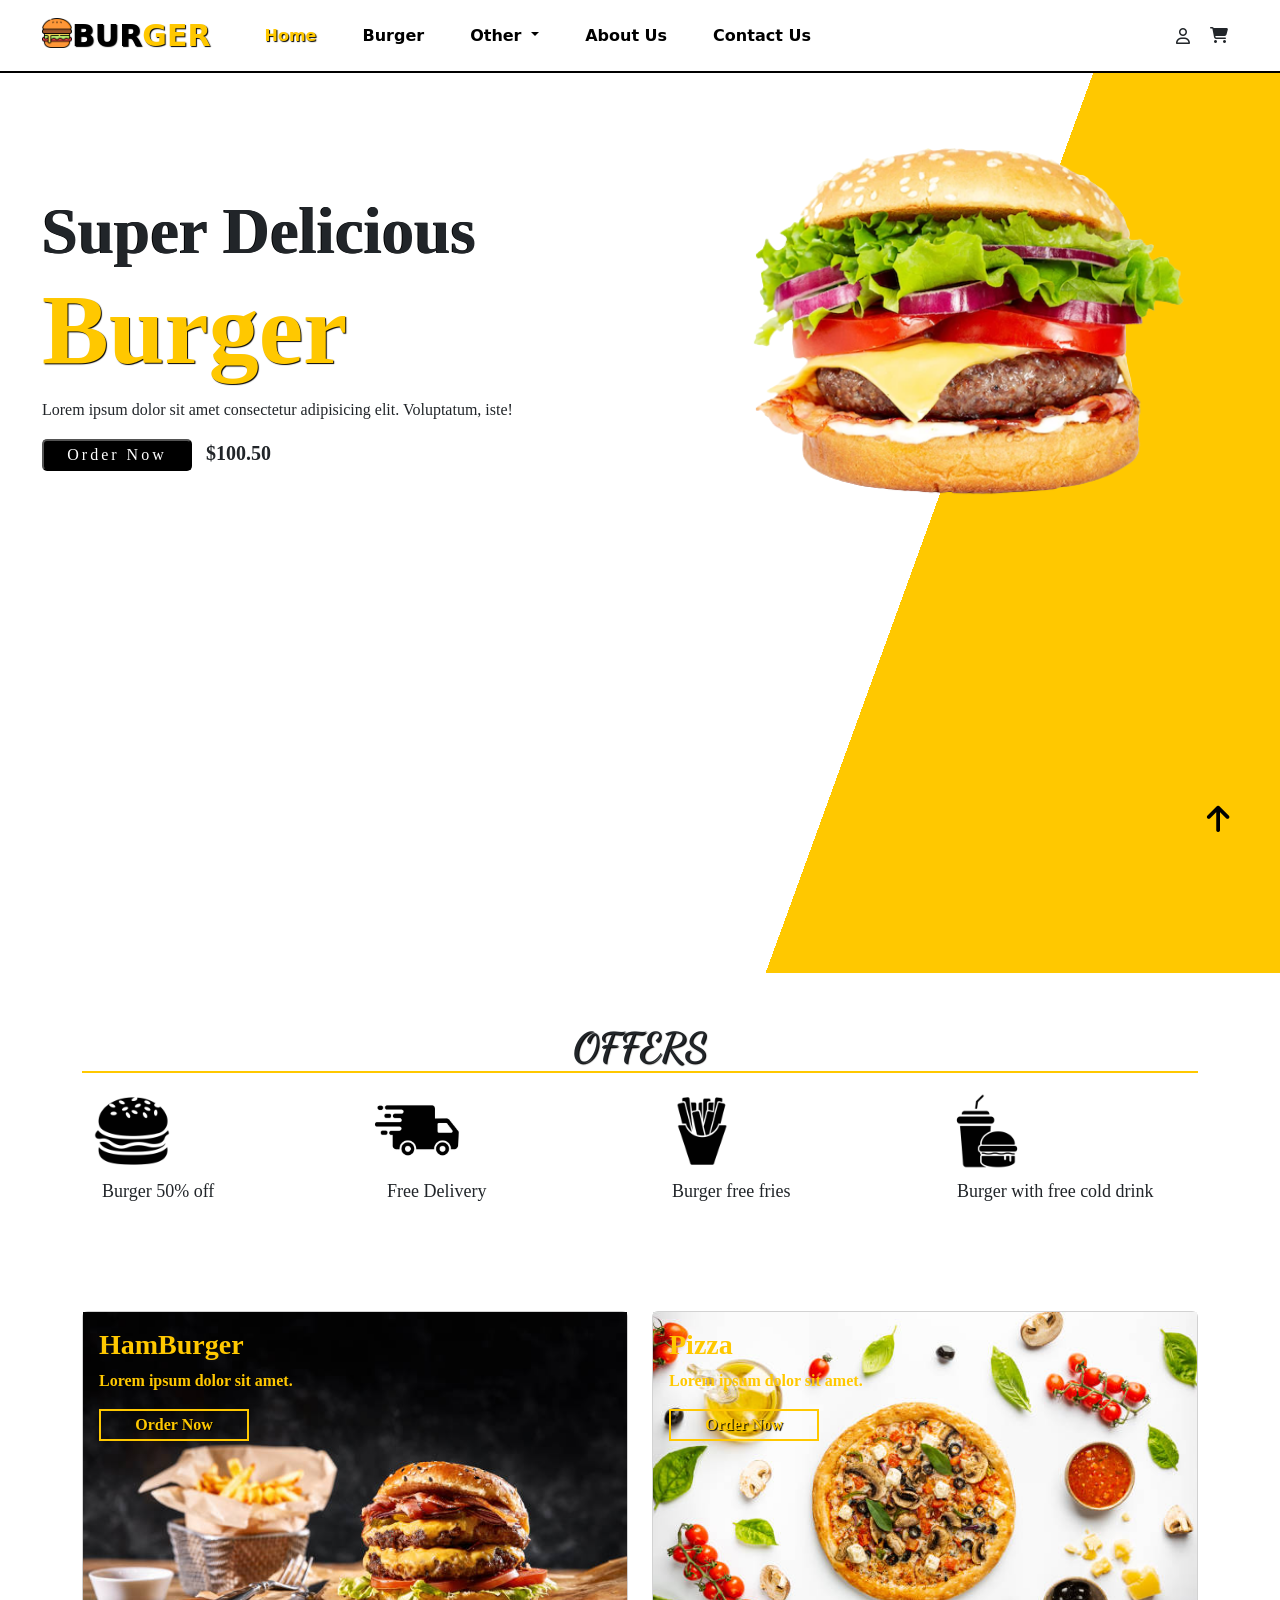
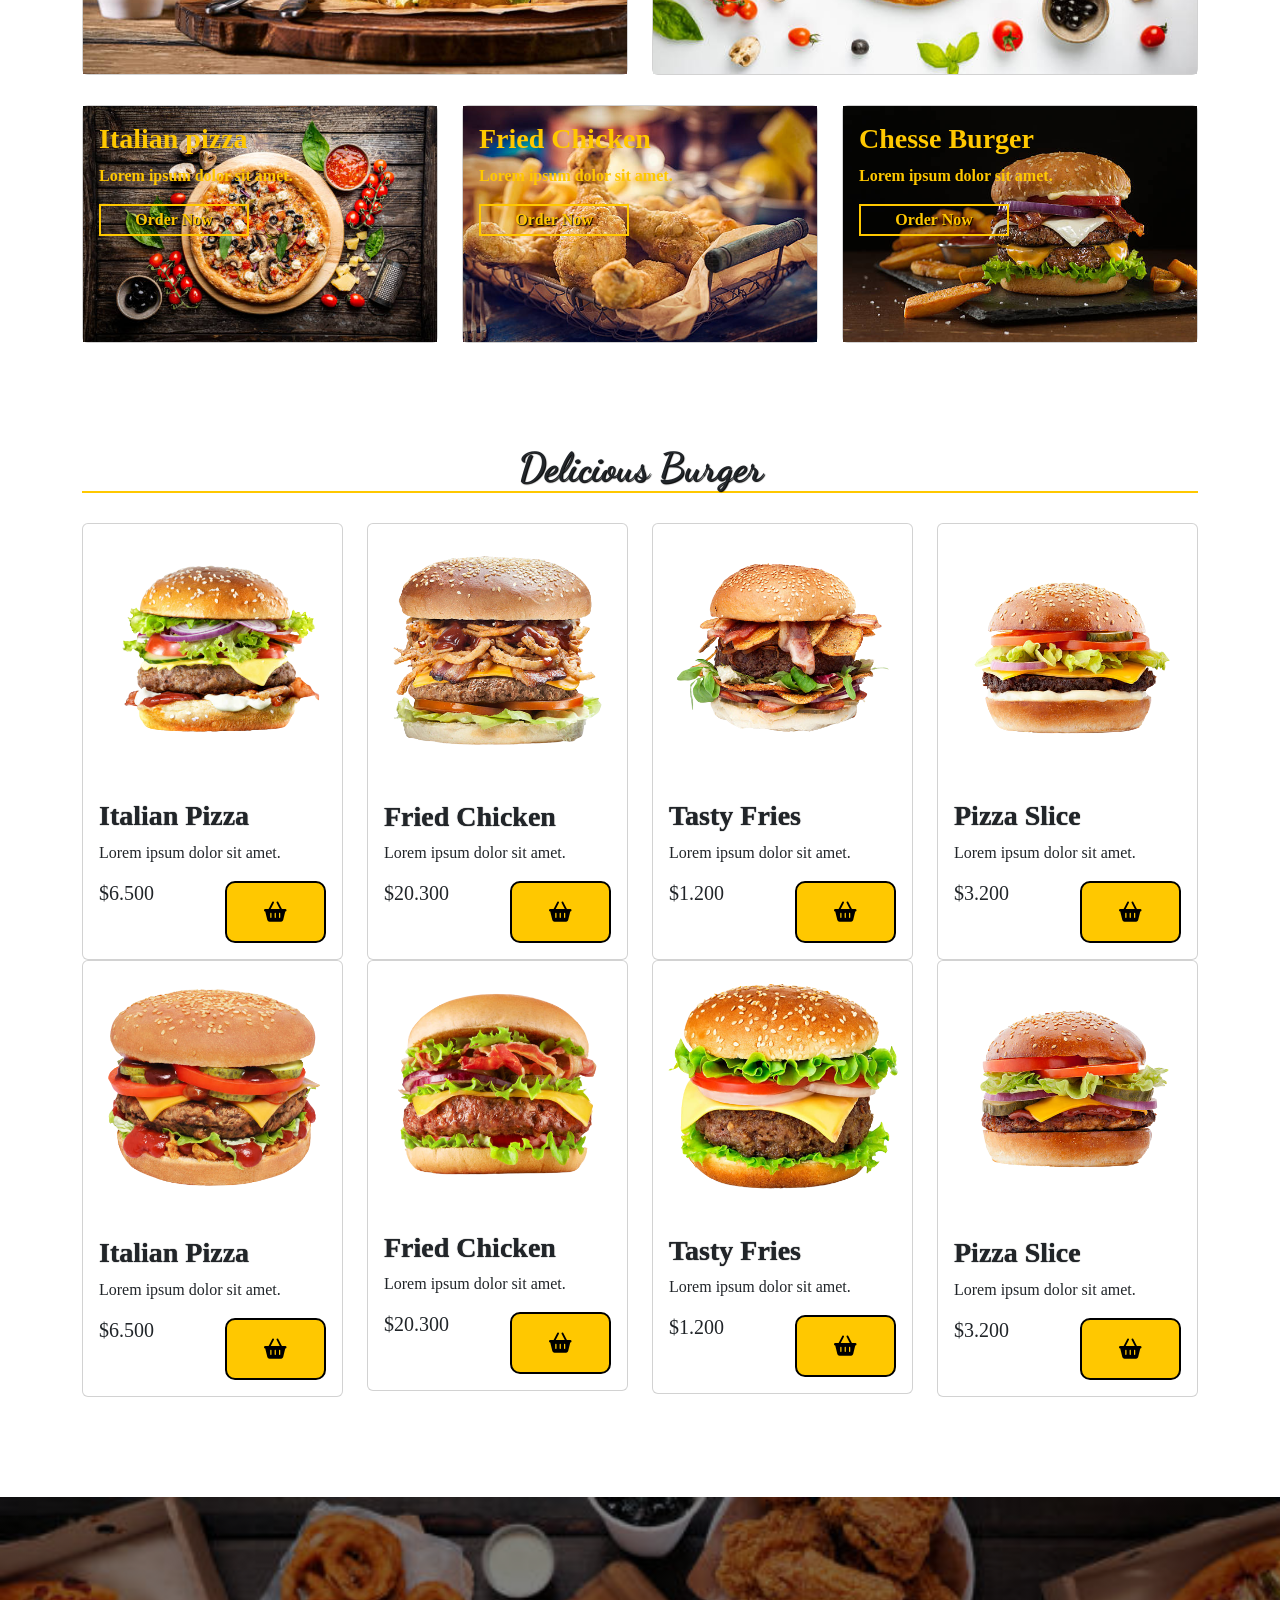
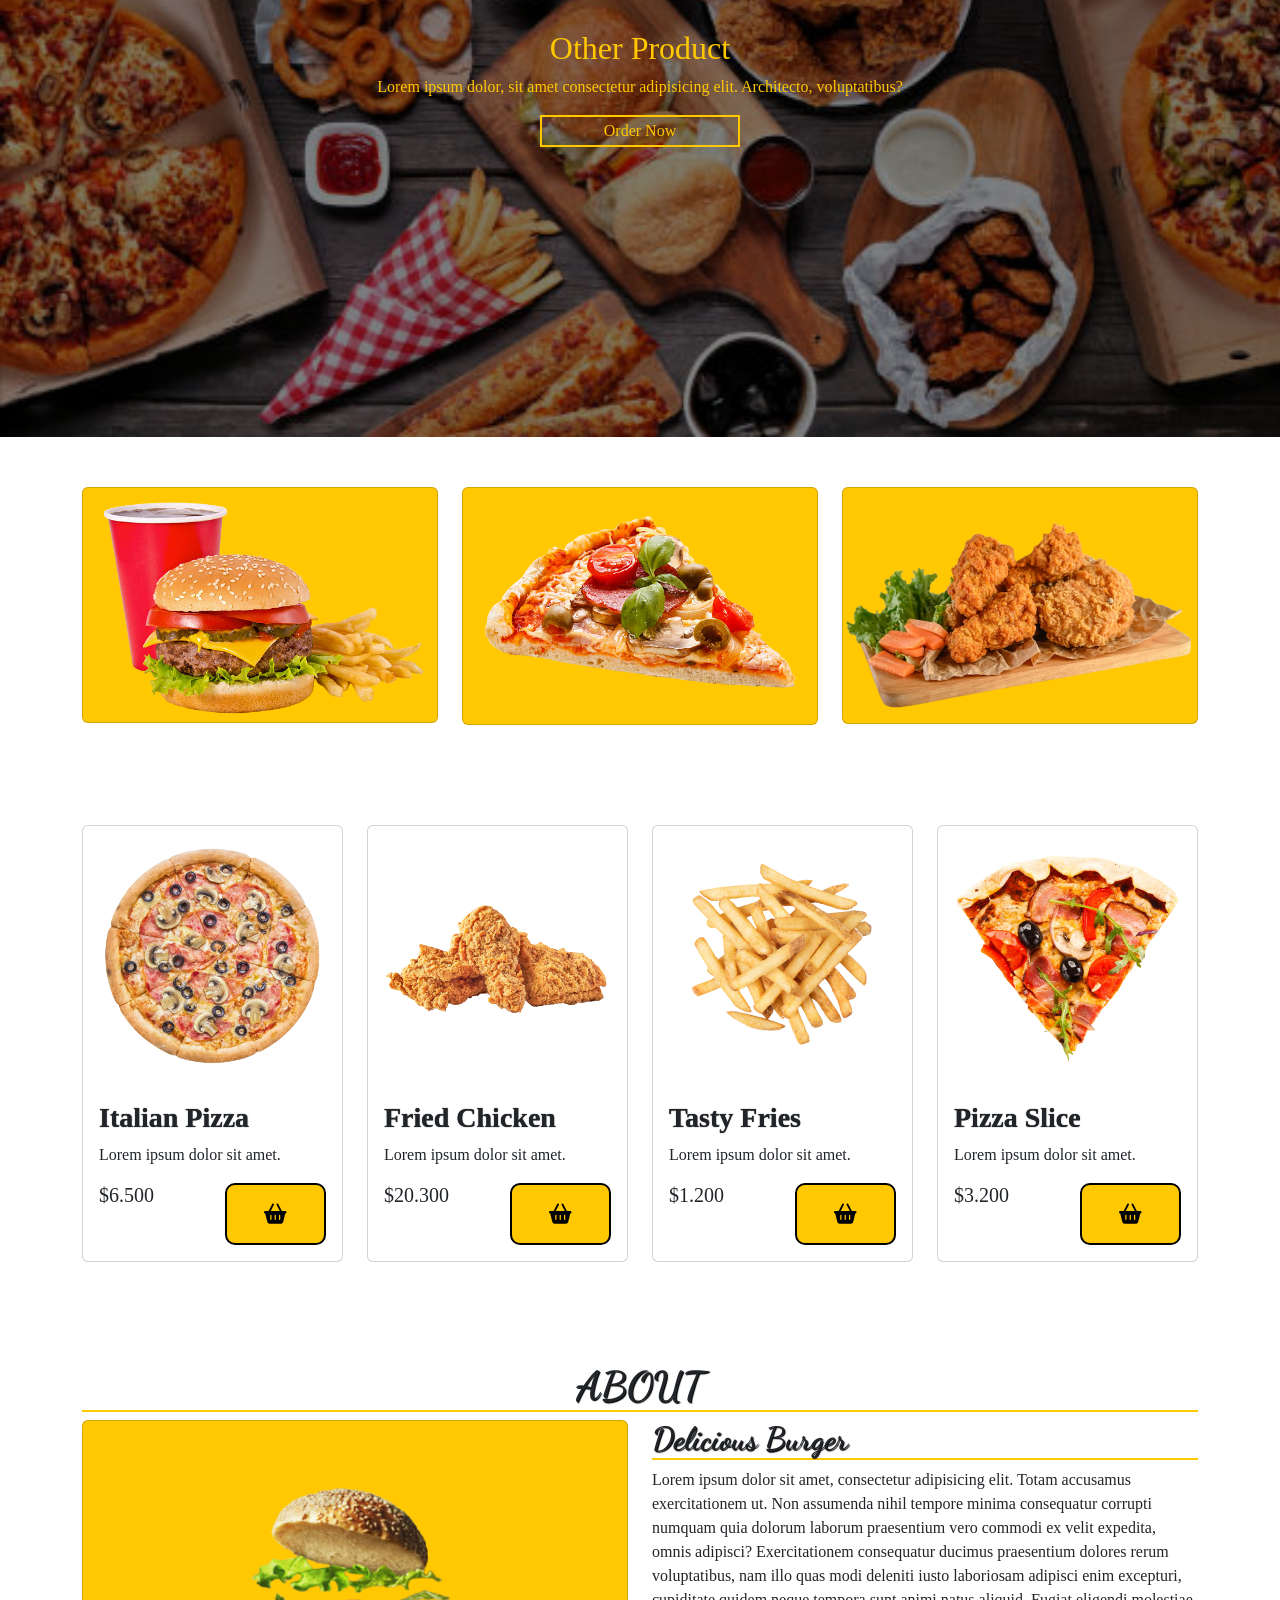
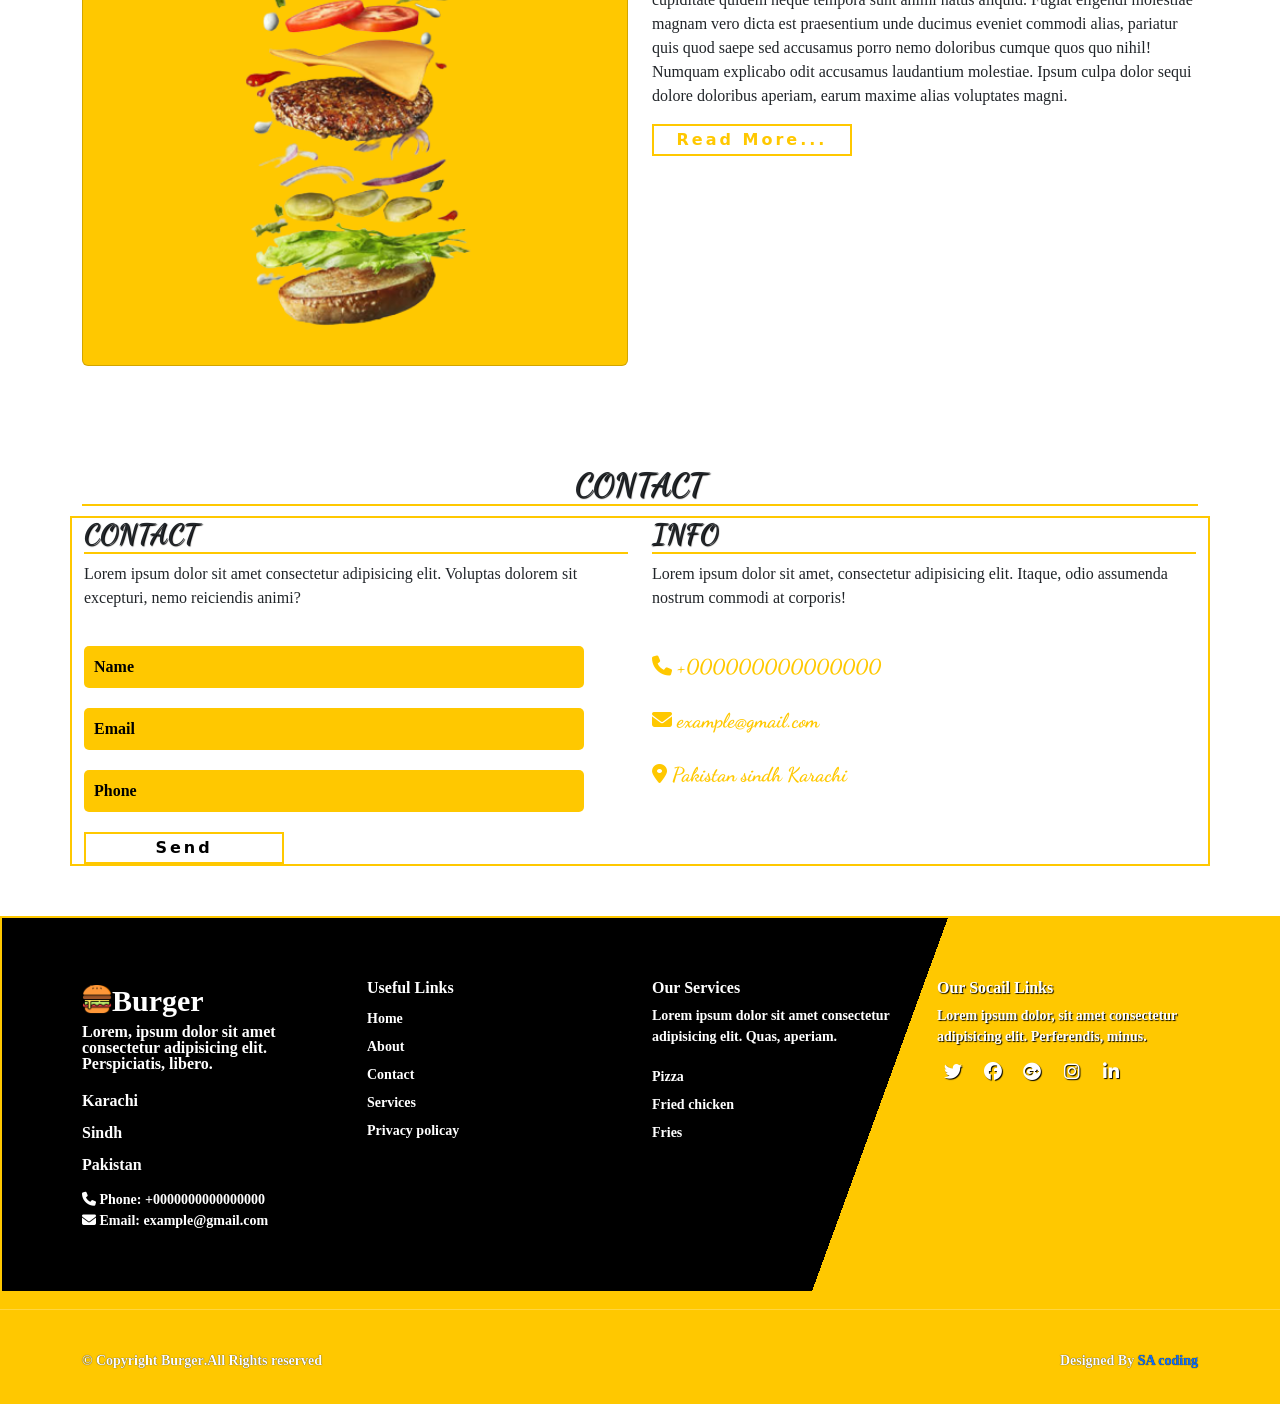
==== index.html @ 835aef83 "hamburguesas" ====
<!DOCTYPE html>
<html lang="en">
<head>
  <meta charset="UTF-8">
  <meta http-equiv="X-UA-Compatible" content="IE=edge">
  <meta name="viewport" content="width=device-width, initial-scale=1.0">
  <title>Burger</title>
  <link rel="shortcut icon" type="image" href="./images/logo.png">
  <link rel="stylesheet" href="style.css">
  <link rel="stylesheet" href="https://cdnjs.cloudflare.com/ajax/libs/font-awesome/6.2.0/css/all.min.css">
  <!-- bootstrap links -->
  <link href="https://cdn.jsdelivr.net/npm/bootstrap@5.0.2/dist/css/bootstrap.min.css" rel="stylesheet" integrity="sha384-EVSTQN3/azprG1Anm3QDgpJLIm9Nao0Yz1ztcQTwFspd3yD65VohhpuuCOmLASjC" crossorigin="anonymous">
  <!-- bootstrap links -->
  <!-- fonts links -->
  <link rel="preconnect" href="https://fonts.googleapis.com">
  <link rel="preconnect" href="https://fonts.gstatic.com" crossorigin>
  <link href="https://fonts.googleapis.com/css2?family=Dancing+Script:wght@600&display=swap" rel="stylesheet">
  <!-- fonts links -->
</head>
<body>
  <!-- home section -->
  <nav class="navbar navbar-expand-lg" id="navbar">
    <div class="container-fluid">
      <a class="navbar-brand" href="index.html" id="logo"><img src="./images/logo.png" alt="" width="30px">BUR<span>GER</span></a>
      <button class="navbar-toggler" type="button" data-bs-toggle="collapse" data-bs-target="#navbarSupportedContent" aria-controls="navbarSupportedContent" aria-expanded="false" aria-label="Toggle navigation">
        <span><i class="fa-solid fa-bars"></i></span>
      </button>
      <div class="collapse navbar-collapse" id="navbarSupportedContent">
        <ul class="navbar-nav me-auto mb-2 mb-lg-0">
          <li class="nav-item">
            <a class="nav-link active" aria-current="page" href="#" id="first-child">Home</a>
          </li>
          <li class="nav-item">
            <a class="nav-link" href="index.html#burger">Burger</a>
          </li>
          <li class="nav-item dropdown">
            <a class="nav-link dropdown-toggle" href="#" id="navbarDropdown" role="button" data-bs-toggle="dropdown" aria-expanded="false">
              Other
            </a>
            <ul class="dropdown-menu" aria-labelledby="navbarDropdown" style="background-color: #ffc800;">
              <li><a class="dropdown-item" href="index.html#top-icons">Pizza</a></li>
              <li><a class="dropdown-item" href="index.html#top-icons">Fries</a></li>
              <li><a class="dropdown-item" href="index.html#top-icons">Fried Chicken</a></li>
            </ul>
          </li>
          <li class="nav-item">
            <a class="nav-link" href="index.html#about">About Us</a>
          </li>
          <li class="nav-item">
            <a class="nav-link" href="index.html#contact">Contact Us</a>
          </li>
        </ul>
        
        <form class="d-flex">
          <div class="icons">
            <i class="fa-regular fa-user"></i>
            <div class="carrito">
              <i class="fa-solid fa-cart-shopping"></i>
              <span class="contar-pro">0</span>
            </div>
          </div>
        </form>
      </div>
    </div>
    <table class="table list-cart ocultar">
      <thead>
        <tr>
          <th scope="col">#</th>
          <th scope="col">Imagen</th>
          <th scope="col">Nombre</th>
          <th scope="col">Precio</th>
        </tr>
      </thead>
      <tbody class="cart-dropdown-body">
        <!-- aqui va la info del producto (se dibuja con JavaScript) -->
      </tbody>
      <tfoot>
        <tr>
          <td colspan="3" class="text-end fw-bold">TOTAL</td>
          <td class="fw-bold cart-dropdown-total">$0</td>
        </tr>
        <tr>
          <td colspan="4" class="text-center">
            <a href="cart.html" class="btn-cart btn btn-primary">Ver Carrito</a>
          </td>
        </tr>
      </tfoot>
    </table>
  </nav>
  <div id="Home" class="home-section">
    <!-- home content -->
    <section class="home">
      <div class="content">
        <h1>Super Delicious
          <br> <span>Burger</span>
        </h1>
        <p>Lorem ipsum dolor sit amet consectetur adipisicing elit. Voluptatum, iste!</p>
        <div id="btn"><button>Order Now</button> <span>$100.50</span></div>
      </div>
      <div class="img">
        <img src="./images/burger.png" alt="">
      </div>
    </section>
    <!-- home content -->
  </div>
  <!-- home section -->





  <!-- top icons -->
  <div class="container" id="top-icons">
    <h1>OFFERS</h1>
    <div class="row">
      <div class="col-md-3 py-3 py-md-0">
        <i><img src="./images/offer1.png" alt=""></i>
        <h3>Burger 50% off</h3>
      </div>
      <div class="col-md-3 py-3 py-md-0">
        <i><img src="./images/offer2.png" alt=""></i>
        <h3>Free Delivery</h3>
      </div>
      <div class="col-md-3 py-3 py-md-0">
        <i><img src="./images/offer3.png" alt=""></i>
        <h3>Burger free fries</h3>
      </div>
      <div class="col-md-3 py-3 py-md-0">
        <i><img src="./images/offer4.png" alt=""></i>
        <h3>Burger with free cold drink</h3>
      </div>
    </div>
  </div>
  <!-- top icons -->







  <!-- cards -->
  <div class="container" id="cards">
    <div class="row">
      <div class="col-md-6 py-3 py-md-0">
        <div class="card">
          <img src="./images/cards1.png" alt="">
          <div class="card-img-overlay">
            <h3>HamBurger</h3>
            <p>Lorem ipsum dolor sit amet.</p>
            <button id="rn">Order Now</button>
          </div>
        </div>
      </div>
      <div class="col-md-6 py-3 py-md-0">
        <div class="card">
          <img src="./images/cards2.png" alt="">
          <div class="card-img-overlay">
            <h3>Pizza</h3>
            <p>Lorem ipsum dolor sit amet.</p>
            <button id="rn">Order Now</button>
          </div>
        </div>
      </div>
    </div>

    <div class="row" style="margin-top: 30px;">
      <div class="col-md-4 py-3 py-md-0">
        <div class="card">
          <img src="./images/cards3.png" alt="">
          <div class="card-img-overlay">
            <h3>Italian pizza</h3>
            <p>Lorem ipsum dolor sit amet.</p>
            <button id="rn">Order Now</button>
          </div>
        </div>
      </div>
      <div class="col-md-4 py-3 py-md-0">
        <div class="card">
          <img src="./images/cards4.png" alt="">
          <div class="card-img-overlay">
            <h3>Fried Chicken</h3>
            <p>Lorem ipsum dolor sit amet.</p>
            <button id="rn">Order Now</button>
          </div>
        </div>
      </div>
      <div class="col-md-4 py-3 py-md-0">
        <div class="card">
          <img src="./images/cards5.png" alt="">
          <div class="card-img-overlay">
            <h3>Chesse Burger</h3>
            <p>Lorem ipsum dolor sit amet.</p>
            <button id="rn">Order Now</button>
          </div>
        </div>
      </div>
    </div>
  </div>
  <!-- cards -->







  <!-- burger -->
  <div class="container" id="burger">
    <h1>Delicious Burger</h1>
    <div class="row content-pro" style="margin-top: 30px;">
      <!-- aqui van los productos-->
      <div class="col-md-3 py-3 py-md-0">
        <div class="card">
          <img src="./images/b1.png" alt="">
          <div class="card-body">
            <h3>Italian Pizza</h3>
            <p>Lorem ipsum dolor sit amet.</p>
            <h5>$6.500 <span class="btn-product"><i class="fa-solid fa-basket-shopping"></i></span></h5>
          </div>
        </div>
      </div>
      <div class="col-md-3 py-3 py-md-0">
        <div class="card">
          <img src="./images/b2.png" alt="">
          <div class="card-body">
            <h3>Fried Chicken</h3>
            <p>Lorem ipsum dolor sit amet.</p>
            <h5>$20.300 <span class="btn-product"><i class="fa-solid fa-basket-shopping"></i></span></h5>
          </div>
        </div>
      </div>
      <div class="col-md-3 py-3 py-md-0">
        <div class="card">
          <img src="./images/b3.png" alt="">
          <div class="card-body">
            <h3>Tasty Fries</h3>
            <p>Lorem ipsum dolor sit amet.</p>
            <h5>$1.200 <span class="btn-product"><i class="fa-solid fa-basket-shopping"></i></span></h5>
          </div>
        </div>
      </div>
      <div class="col-md-3 py-3 py-md-0">
        <div class="card">
          <img src="./images/b4.png" alt="">
          <div class="card-body">
            <h3>Pizza Slice</h3>
            <p>Lorem ipsum dolor sit amet.</p>
            <h5>$3.200 <span class="btn-product"><i class="fa-solid fa-basket-shopping"></i></span></h5>
          </div>
        </div>
      </div>
      <div class="col-md-3 py-3 py-md-0">
        <div class="card">
          <img src="./images/b5.png" alt="">
          <div class="card-body">
            <h3>Italian Pizza</h3>
            <p>Lorem ipsum dolor sit amet.</p>
            <h5>$6.500 <span class="btn-product"><i class="fa-solid fa-basket-shopping"></i></span></h5>
          </div>
        </div>
      </div>
      <div class="col-md-3 py-3 py-md-0">
        <div class="card">
          <img src="./images/b6.png" alt="">
          <div class="card-body">
            <h3>Fried Chicken</h3>
            <p>Lorem ipsum dolor sit amet.</p>
            <h5>$20.300 <span class="btn-product"><i class="fa-solid fa-basket-shopping"></i></span></h5>
          </div>
        </div>
      </div>
      <div class="col-md-3 py-3 py-md-0">
        <div class="card">
          <img src="./images/b7.png" alt="">
          <div class="card-body">
            <h3>Tasty Fries</h3>
            <p>Lorem ipsum dolor sit amet.</p>
            <h5>$1.200 <span class="btn-product"><i class="fa-solid fa-basket-shopping"></i></span></h5>
          </div>
        </div>
      </div>
      <div class="col-md-3 py-3 py-md-0">
        <div class="card">
          <img src="./images/b8.png" alt="">
          <div class="card-body">
            <h3>Pizza Slice</h3>
            <p>Lorem ipsum dolor sit amet.</p>
            <h5>$3.200 <span class="btn-product"><i class="fa-solid fa-basket-shopping"></i></span></h5>
          </div>
        </div>
      </div>
    </div>
  </div>
  <!-- burger -->





  <!-- banner -->
  <div class="banner">
    <h3>Other Product</h3>
    <p>Lorem ipsum dolor, sit amet consectetur adipisicing elit. Architecto, voluptatibus?</p>
    <button id="btnorder">Order Now</button>
  </div>
  <!-- banner -->






  <!-- top cards -->
  <div class="container" id="topcards">
    <div class="row">
      <div class="col-md-4 py-3 py-md-0">
        <div class="card">
          <img src="./images/topcard1.png" alt="">
        </div>
      </div>
      <div class="col-md-4 py-3 py-md-0">
        <div class="card">
          <img src="./images/topcard2.png" alt="">
        </div>
      </div>
      <div class="col-md-4 py-3 py-md-0">
        <div class="card">
          <img src="./images/topcard3.png" alt="">
        </div>
      </div>
    </div>
  </div>
  <!-- top cards -->






  <!-- burger -->
  <div class="container" id="burger">
    <div class="row" style="margin-top: 30px;">
      <div class="col-md-3 py-3 py-md-0">
        <div class="card">
          <img src="./images/p1.png" alt="">
          <div class="card-body">
            <h3>Italian Pizza</h3>
            <p>Lorem ipsum dolor sit amet.</p>
            <h5>$6.500 <span class="btn-product"><i class="fa-solid fa-basket-shopping"></i></span></h5>
          </div>
        </div>
      </div>
      <div class="col-md-3 py-3 py-md-0">
        <div class="card">
          <img src="./images/p2.png" alt="">
          <div class="card-body">
            <h3>Fried Chicken</h3>
            <p>Lorem ipsum dolor sit amet.</p>
            <h5>$20.300 <span class="btn-product"><i class="fa-solid fa-basket-shopping"></i></span></h5>
          </div>
        </div>
      </div>
      <div class="col-md-3 py-3 py-md-0">
        <div class="card">
          <img src="./images/p3.png" alt="">
          <div class="card-body">
            <h3>Tasty Fries</h3>
            <p>Lorem ipsum dolor sit amet.</p>
            <h5>$1.200 <span class="btn-product"><i class="fa-solid fa-basket-shopping"></i></span></h5>
          </div>
        </div>
      </div>
      <div class="col-md-3 py-3 py-md-0">
        <div class="card">
          <img src="./images/p4.png" alt="">
          <div class="card-body">
            <h3>Pizza Slice</h3>
            <p>Lorem ipsum dolor sit amet.</p>
            <h5>$3.200 <span class="btn-product"><i class="fa-solid fa-basket-shopping"></i></span></h5>
          </div>
        </div>
      </div>
    </div>
  </div>
  <!-- burger -->








  <!-- about -->
  <div class="container" id="about">
    <h1>ABOUT</h1>
    <div class="row">
     <div class="col-md-6 py-3 py-md-0">
      <div class="card">
        <img src="./images/about.png" alt="">
      </div>
     </div>
     <div class="col-md-6 py-3 py-md-0">
      <h2>Delicious Burger</h2>
      <p>Lorem ipsum dolor sit amet, consectetur adipisicing elit. Totam accusamus exercitationem ut. Non assumenda nihil tempore minima consequatur corrupti numquam quia dolorum laborum praesentium vero commodi ex velit expedita, omnis adipisci? Exercitationem consequatur ducimus praesentium dolores rerum voluptatibus, nam illo quas modi deleniti iusto laboriosam adipisci enim excepturi, cupiditate quidem neque tempora sunt animi natus aliquid. Fugiat eligendi molestiae magnam vero dicta est praesentium unde ducimus eveniet commodi alias, pariatur quis quod saepe sed accusamus porro nemo doloribus cumque quos quo nihil! Numquam explicabo odit accusamus laudantium molestiae. Ipsum culpa dolor sequi dolore doloribus aperiam, earum maxime alias voluptates magni.</p>
      <div id="readmorebtn"><button>Read More...</button></div>
     </div>
    </div>
  </div>
  <!-- about -->






  <!-- contact -->
  <div class="container">
    <h2 id="h2">CONTACT</h2>
  </div>
    <div class="container" id="contact">
    <div class="row">
      <div class="col-md-6 py-3 py-md-0">
         <h3>CONTACT</h3>
         <p>Lorem ipsum dolor sit amet consectetur adipisicing elit. Voluptas dolorem sit excepturi, nemo reiciendis animi?</p>
         <input type="text" placeholder="Name"><br>
         <input type="email" placeholder="Email"><br>
         <input type="number" placeholder="Phone"><br>
         <button id="btnmessage">Send</button>
      </div>
      <div class="col-md-6 py-3 py-md-0">
        <h3>INFO</h3>
        <p>Lorem ipsum dolor sit amet, consectetur adipisicing elit. Itaque, odio assumenda nostrum commodi at corporis!</p>
        <i class="fas fa-phone"> <span>+000000000000000</span></i><br>
        <i class="fa-solid fa-envelope"> <span>example@gmail.com</span></i><br>
        <i class="fa-solid fa-location-dot"> <span>Pakistan sindh Karachi</span></i><br>
      </div>
    </div>
  </div>

  <!-- contact -->







  <!-- footer -->
  <footer id="footer" style="margin-top: 50px;">
    <div class="footer-top">
      <div class="container">
        <div class="row">
          <div class="col-lg-3 col-md-6 footer-contact">
            <a class="navbar-brand" href="#" id="logo2"><img src="./images/logo.png" alt="" width="30px">Burger</a>
            <p>Lorem, ipsum dolor sit amet consectetur adipisicing elit. Perspiciatis, libero.</p><br>
            <p>
              Karachi <br><br>
              Sindh <br><br>
              Pakistan <br><br>
            </p>
            <strong><i class="fa-solid fa-phone"></i> Phone: <strong>+0000000000000000</strong></strong><br>
            <strong><i class="fa-solid fa-envelope"></i> Email: <strong>example@gmail.com</strong></strong>
          </div>
          <div class="col-lg-3 col-md-6 footer-links">
            <h4>Useful Links</h4>
            <ul>
              <li><a href="#">Home</a></li>
              <li><a href="#">About</a></li>
              <li><a href="#">Contact</a></li>
              <li><a href="#">Services</a></li>
              <li><a href="#">Privacy policay</a></li>
            </ul>
          </div>
          
          <div class="col-lg-3 col-md-6 footer-links">
            <h4>Our Services</h4>
            <p>Lorem ipsum dolor sit amet consectetur adipisicing elit. Quas, aperiam.</p>
            <ul>
              <li><a href="#">Pizza</a></li>
              <li><a href="#">Fried chicken</a></li>
              <li><a href="#">Fries</a></li>
            </ul>
          </div>
          
          <div class="col-lg-3 col-md-6 footer-links">
            <h4>Our Socail Links</h4>
            <p>Lorem ipsum dolor, sit amet consectetur adipisicing elit. Perferendis, minus.</p>
            <div class="socail-links mt-3">
              <a href="#"><i class="fa-brands fa-twitter"></i></a>
              <a href="#"><i class="fa-brands fa-facebook"></i></a>
              <a href="#"><i class="fa-brands fa-google-plus"></i></a>
              <a href="#"><i class="fa-brands fa-instagram"></i></a>
              <a href="#"><i class="fa-brands fa-linkedin-in"></i></a>
            </div>
          </div>

        </div>
      </div>
    </div>
  
  <hr>
  <div class="container py-4">
    <div class="copyright">
      &copy; Copyright <strong>Burger</strong>.All Rights reserved
    </div>
    <div class="credits">
      Designed By <a href="#">SA coding</a>
    </div>
  </div>
</footer>

  <!-- footer -->






  <a href="#" class="arrow"><i class="fa-solid fa-arrow-up"></i></a>


  <script src="https://cdn.jsdelivr.net/npm/bootstrap@5.0.2/dist/js/bootstrap.bundle.min.js" integrity="sha384-MrcW6ZMFYlzcLA8Nl+NtUVF0sA7MsXsP1UyJoMp4YLEuNSfAP+JcXn/tWtIaxVXM" crossorigin="anonymous"></script>
  
  <!--archivo de carrito-->
  <script src="js/tienda.js"></script>
  <script src="js/carrito.js"></script>
</body>
</html>
---- style.css ----
*{
    margin: 0;
    padding: 0;
    box-sizing: border-box;
}
.home-section{
    width: 100%;
    height: 100vh;
    background: linear-gradient(110deg, white 68%, #ffc800 32%);
}
/* navbar */
#navbar{
    position: sticky;
    top: 0;
    background-color: #fff;
    z-index: 99;
    border-bottom: 2px solid black;
}
#logo{
    font-size: 30px;
    margin-left: 30px;
    color: black;
    font-weight: bold;
    text-shadow: 1px 1px 1px black;
}
#logo img{
    margin-bottom: 10px;
}
#logo span{
    color: #ffc800;
}
.nav-item{
    margin-left: 30px;
}
.nav-item .nav-link{
    color: black;
    font-weight: bold;
    transition: 0.5s ease;
}
#first-child{
    color: #ffc800;
    text-shadow: 1px 1px 1px black;
}
.nav-item .nav-link:hover{
    color: #ffc800;
    text-shadow: 1px 1px 1px black;
}
.icons{
    margin-right: 30px;
}
.icons i{
    margin-left: 10px;
    cursor: pointer;
}
@media screen and (max-width:982px){
    .icons{
        margin-left: 25px;
    }
}
/* navbar */
/* home content */
.home{
    display: flex;
    align-items: center;
    justify-content: center;
    flex-wrap: wrap;
    position: relative;
    z-index: 0;
    font-family: 'Roboto Slab', serif;
}
.home .img{
    flex: 1 1 300px;
}
.home .img img{
    width: 92%;
    animation: c 5s linear infinite;
}
@keyframes c{
    0%, 100%{
        transform: translateY(0px);
    }
    50%{
        transform: translateY(30px);
    }
}
.home .content{
    flex: 1 1 400px;
    margin-top: 30px;
}
.content h1{
    margin-left: 42px;
    font-size: 65px;
    font-weight: bold;
    text-shadow: -1px 0px 0px black;
}
.content h1 span{
    color: #ffc800;
    text-shadow: 1px 1px 1px black;
    font-size: 100px;
    font-weight: bold;
}
.content p{
    margin-left: 42px;
}
#btn{
    margin-left: 42px;
}
#btn button{
    width: 150px;
    height: 32px;
    letter-spacing: 3px;
    background-color: black;
    color: white;
    border-radius: 5px;
    transition: 0.5s ease;
    cursor: pointer;
}
#btn button:hover{
    background-color: #ffc800;
    color: black;
    border: none;
}
#btn span{
    margin-left: 10px;
    font-size: 20px;
    font-weight: bold;
}
@media screen and (max-width:1200px){
    .home-section{
        height: 90vh;
    }
}
@media screen and (max-width:799px){
    .home-section{
        height: 140vh;
    }
}
@media screen and (max-width:550px){
    .home-section{
        height: 110vh;
    }
}
@media screen and (max-width:420px){
    .content h1 span{
        font-size: 80px;
    }
}
@media screen and (max-width:320px){
    .content h1{
        font-size: 50px;
    }
    .content h1 span{
        font-size: 60px;
    }
}
/* home content */
/* top icons */
#top-icons{
    margin-top: 50px;
}
#top-icons h1{
    text-align: center;
    font-weight: bold;
    font-family: 'Dancing Script', cursive;
    border-bottom: 2px solid #ffc800;
    text-shadow: 1px 1px 1px black;
}
#top-icons i img{
    width: 100px;
}
#top-icons h3{
    font-size: 18px;
    font-family: 'Roboto Slab', serif;
    margin-left: 20px;
}
/* top icons */

/* cards */
#cards{
    margin-top: 100px;
    font-family: 'Roboto Slab', serif;
}
#cards .card h3{
    color: #ffc800;
    font-weight: bold;
}
#cards .card p{
    color: #ffc800;
    font-weight: bold;
}
#rn{
    width: 150px;
    height: 32px;
    border: none;
    background: transparent;
    color: #ffc800;
    border: 2px solid #ffc800;
    font-weight: bold;
    text-shadow: 1px 1px 1px black;
    transition: 0.5s ease;
    cursor: pointer;
}
#rn:hover{
    background-color: #ffc800;
    color: white;
}
/* cards */

/* burger */
#burger{
    margin-top: 100px;
    font-family: 'Roboto Slab', serif;
}
#burger h1{
    text-align: center;
    font-weight: bold;
    font-family: 'Dancing Script', cursive;
    border-bottom: 2px solid #ffc800;
    text-shadow: 1px 1px 1px black;
}
#burger .card{
    transition: 0.5s ease;
    cursor: pointer;
}
#burger .card:hover{
    background-color: #ffc800;
}
#burger .card h3{
    font-weight: bold;
    text-shadow: 0px 0px 1px black;
}
#burger .card h5 span{
    color: black;
    float: right;
}
/* burger */



/* banner */
.banner{
    margin-top: 100px;
    width: 100%;
    height: 60vh;
    background-image:linear-gradient(rgba(0,0,0,0.5),rgba(0,0,0,0.5)), url(./images/banner.png);
    background-size: cover;
    text-align: center;
    font-family: 'Roboto Slab', serif;
}
.banner h3{
    padding-top: 132px;
    color: #ffc800;
    font-size: 32px;
}
.banner p{
    color: #ffc800;
}
#btnorder{
    width: 200px;
    height: 32px;
    background: transparent;
    color: #ffc800;
    border: 2px solid #ffc800;
    transition: 0.5s ease;
}
#btnorder:hover{
    background-color: #ffc800;
    color: white;
    text-shadow: 1px 1px 1px black;
}
/* banner */

/* top cards */
#topcards{
    margin-top: 50px;
}
#topcards .card{
    background-color: #ffc800;
    transition: 0.5s ease;
    cursor: pointer;
}
#topcards .card:hover{
    transform: translateY(-10px);
}
/* top cards */


/* about */
#about{
    margin-top: 100px;
}
#about h1{
    text-align: center;
    font-weight: bold;
    font-family: 'Dancing Script', cursive;
    border-bottom: 2px solid #ffc800;
    text-shadow: 1px 1px 1px black;
}
#about h2{
    font-weight: bold;
    font-family: 'Dancing Script', cursive;
    border-bottom: 2px solid #ffc800;
    text-shadow: 1px 1px 1px black;
}
#about p{
    font-family: 'Roboto Slab', serif;
}
#readmorebtn button{
    width: 200px;
    height: 32px;
    background: transparent;
    border: 2px solid #ffc800;
    color: #ffc800;
    font-weight: bold;
    letter-spacing: 3px;
    transition: 0.5s ease;
}
#about .card{
    background-color: #ffc800;
}
#readmorebtn button:hover{
    background-color: #ffc800;
    color: white;
}
/* about */







/* contact */
#contact{
    margin-top: 10px;
    border: 2px solid #ffc800;
}
#h2{
    margin-top: 100px;
    text-align: center;
    font-weight: bold;
    font-family: 'Dancing Script', cursive;
    border-bottom: 2px solid #ffc800;
    text-shadow: 1px 1px 1px black;
}
#contact h3{
    font-weight: bold;
    font-family: 'Dancing Script', cursive;
    border-bottom: 2px solid #ffc800;
    text-shadow: 1px 1px 1px black;
}
#contact p{
    font-family: 'Roboto Slab', serif;
}
#contact input{
    width: 500px;
    height: 42px;
    margin-top: 20px;
    background-color: #ffc800;
    border: none;
    border-radius: 5px;
}
#contact ::placeholder{
    color: black;
    font-family: 'Roboto Slab', serif;
    padding-left: 10px;
    font-weight: bold;
}
#btnmessage{
    margin-top: 20px;
    width: 200px;
    height: 32px;
    background: transparent;
    border: 2px solid #ffc800;
    letter-spacing: 3px;
    font-weight: bold;
    transition: 0.5s ease;
}
#btnmessage:hover{
    background-color: #ffc800;
    color: white;
}
#contact i{
    color: #ffc800;
    font-size: 20px;
    margin-top: 30px;
}
#contact i span{
    font-family: 'Dancing Script', cursive;
}
@media screen and (max-width:1200px){
    #contact input{
        width: 350px;
    }
}
@media screen and (max-width:385px){
    #contact input{
        width: 250px;
    }
}
/* contact */






/* footer */
#footer{
    padding: 0 0 30px 0;
    font-family: 'Roboto Slab', serif;
    color: white;
    font-size: 14px;
    background: #ffc800;
    font-weight: bold;
    text-shadow: 0px 0px 1px black;
}
#footer .footer-top{
    padding: 60px 030px;
    border: 2px solid #ffc800;
    font-weight: bold;
    text-shadow: 1px 1px 1px black;
    background: linear-gradient(110deg, black 67%, #ffc800 32%);
    color: white;
}
#logo2{
    font-size: 30px;
    color: white;
    font-weight: bold;
    text-shadow: 1px 1px 1px black;
}
#logo2 img{
    margin-bottom: 10px;
}
#footer .footer-top .footer-contact h4{
    font-size: 22px;
    margin: 0 0 300px 0;
    padding: 2px 0 2px 0;
    line-height: 1;
    font-weight: 700;
}
#footer .footer-top .footer-contact p{
    font-size: 16px;
    margin: 0;
    color: white;
    line-height: 1;
    font-weight: 700;
}
#footer .footer-top h4{
    font-size: 16px;
    font-weight: bold;
    position: relative;
    padding-bottom: 700;
}
#footer .footer-top .footer-links{
    margin-bottom: 30px;
}
#footer .footer-top .footer-links ul{
    list-style: none;
    padding: 0;
    margin: 0;
}
#footer .footer-top .footer-links ul li{
    padding-right: 10px 0;
    display: flex;
    align-items: center;
}
#footer .footer-top .footer-links ul li a{
    text-decoration: none;
    color: white;
    line-height: 2;
    transition: 0.5s ease;
}
#footer .footer-top .footer-links ul li a:hover{
    color: #ffc800;
}
#footer .footer-top .socail-links a{
    font-size: 18px;
    display: inline-block;
    color: white;
    line-height: 1;
    padding-right: 4px;
    text-align: center;
    width: 36px;
    height: 36px;
    transition: 0.5s ease;
    cursor: pointer;
}
#footer .footer-top .socail-links a:hover{
    color: black;
}
#footer .copyright{
    text-align: center;
    float: left;
}
#footer .credits{
    float: right;
    text-align: center;
}
/* footer */





.arrow{
    position: fixed;
    height: 50px;
    bottom: 50px;
    right: 50px;
    text-decoration: none;
    align-items: center;
    line-height: 50px;
}
.arrow i{
    color: black;
    font-size: 30px;
}
/*cart page*/
.page-content {
    margin: 20px 0;
}
.cart-table tbody tr td.product-block {
    padding-left: 24px;
    display: flex;
    gap: 24px;
    align-items: center;
}
.cart-table tbody tr td {
    vertical-align: middle;
    padding: 24px 0;
}
.cart-table tbody tr td.product-block .remove-from-cart-btn {
    width: 40px;
    height: 40px;
    display: grid;
    align-content: center;
    text-align: center;
    background: #F0F0F0;
    border-radius: 5px;
}
.cart-table tbody tr td.product-block .remove-from-cart-btn i {
    font-size: 20px;
}
.cart-table tbody tr td.product-block img {
    box-shadow: 0px 4px 8px 0px rgba(0, 0, 0, 0.12);
    width: 100px;
}
.cart-item-card {
    padding: 1.667vw 1.25vw;
    border-radius: 30px;
    background: url(../media/vector/doots-card.png);
    background-position: top center;
    background-repeat: no-repeat;
    background-size: cover;
    border: 1px solid #F0F0F0;
    box-shadow: 0px 0px 0px 0px rgba(0, 0, 0, 0.04), 6px 3px 14px 0px rgba(0, 0, 0, 0.04), 23px 12px 26px 0px rgba(0, 0, 0, 0.03), 53px 27px 35px 0px rgba(0, 0, 0, 0.02), 94px 48px 42px 0px rgba(0, 0, 0, 0.01);
    width: 100%;
    position: relative;
}
.cart-item-card .remove-from-cart-btn {
    position: absolute;
    top: 16px;
    right: 16px;
    z-index: 50;
}
.cart-item-card .remove-from-cart-btn i {
    color: #282525;
    font-size: 20px;
}
.cus-btn.primary {
    box-shadow: 0px 5px 20px 0px rgba(255, 92, 0, 0.5);
    background: linear-gradient(99deg, #ffc800 -4.71%, #ffc800 93.14%);
    color: #FCFDFD;
    transition: all 0.5s ease-in;
}
.cus-btn {
    border-radius: 10px;
    box-shadow: 0px 15px 30px 0px rgba(40, 37, 37, 0.5);
    padding: 0.417vw 1.25vw 0.417vw 0.417vw;
    transition: all 0.5s ease-in;
    font-size: 0.938vw;
    font-weight: 500;
    line-height: 120%;
    display: flex;
    justify-content: center;
    align-items: center;
    gap: 12px;
    border: none;
    white-space: nowrap;
    overflow: hidden;
    text-overflow: ellipsis;
    transition: all 0.5s ease-in;
    width: fit-content;
}
.cus-btn.primary .icon-wrapper {
    color: #ffc800;
    background: #FCFDFD;
}
.cus-btn .icon-wrapper {
    flex-shrink: 0;
    width: 2.083vw;
    height: 2.083vw;
    position: relative;
    border-radius: 50%;
    display: grid;
    place-items: center;
    overflow: hidden;
}
.cus-btn.primary .icon-wrapper svg {
    fill: #ffc800;
}
.cus-btn .icon-wrapper .icon-svg {
    width: 1.042vw;
    height: 1.042vw;
}
.cus-btn.primary .icon-wrapper svg path {
    stroke: #ffc800;
}
.cart-summary {
    padding: 1.667vw 1.25vw;
    border-radius: 30px;
    background: url(../media/vector/doots-card.png);
    background-position: top center;
    background-repeat: no-repeat;
    background-size: cover;
    border: 1px solid #F0F0F0;
    box-shadow: 0px 0px 0px 0px rgba(0, 0, 0, 0.04), 6px 3px 14px 0px rgba(0, 0, 0, 0.04), 23px 12px 26px 0px rgba(0, 0, 0, 0.03), 53px 27px 35px 0px rgba(0, 0, 0, 0.02), 94px 48px 42px 0px rgba(0, 0, 0, 0.01);
    width: 100%;
}
.cart-summary .title {
    border-bottom: 1px solid #F0F0F0;
    padding-bottom: 24px;
}
.cart-summary .cart-summary-detail {
    border-bottom: 1px solid #F0F0F0;
}
.color-primary {
    color: #ffc800 !important;
}
.cus-btn.dark {
    background-color: #282525;
    color: #FCFDFD;
    transition: all 0.5s ease-in;
}
.cus-btn.dark .icon-wrapper {
    background: #FCFDFD;
    color: #282525;
}
.cus-btn.dark .icon-wrapper svg {
    fill: #282525;
}
.cus-btn.dark .icon-wrapper svg path {
    stroke: #282525;
}
a:hover {
    color: #ffc800;
    transition: all 0.5s ease-in;
}
.product-block a{
    color: #282525;
}
a{
    text-decoration: none !important;
    color: #282525;
}
.quantity {
    background: #F0F0F0;
    display: flex;
    gap: 8px;
    width: fit-content;
    border-radius: 5px;
    padding: 0.833vw;
    height: 2.917vw;
}
.quantity .decrement, .quantity .increment {
    display: grid;
    align-content: center;
    cursor: pointer;
}
.quantity input {
    border: none !important;
    font-family: "Oswald", sans-serif;
    font-size: 1.25vw;
    font-weight: 400;
    line-height: 125%;
    width: 1.563vw;
    text-align: center;
    color: #282525 !important;
    padding: 0 !important;
    background: transparent;
}
.quantity .decrement i, .quantity .increment i {
    font-size: 0.938vw;
    color: #282525;
}
.page-content {
    margin: 20px 0;
}

/*checkout*/
.form-group {
    position: relative;
    width: 100%;
}
.form-group label {
    color: #282525;
    font-weight: 500;
    display: block;
    text-align: left;
}
input[type=date], input[type=text], input[type=email], input[type=file], input[type=number], input[type=password], input[type=search], input[type=submit], input[type=tel], textarea, .cus-form-control {
    width: 100%;
    background: transparent;
    padding: 0.833vw;
    padding-left: 0;
    color: #BDBCBC;
    border: none;
    border-bottom: 1px solid #282525;
}
.billing-checkbox input {
    padding: 0;
    display: none;
    cursor: pointer;
}
.billing-checkbox label {
    position: relative;
    cursor: pointer;
    color: #282525;
}
.billing-checkbox label:before {
    content: "";
    background: transparent;
    border: 1px solid #F0F0F0;
    width: 20px;
    height: 20px;
    display: inline-block;
    position: relative;
    vertical-align: middle;
    cursor: pointer;
    border-radius: 4px;
    margin-right: 8px;
    margin-top: -3px;
}
.billing-checkbox input:checked + label:after {
    content: "";
    display: block;
    position: absolute;
    top: 2px;
    left: 6px;
    width: 6px;
    height: 15px;
    z-index: 10;
    border: solid #282525;
    border-width: 0 2px 2px 0;
    transform: rotate(45deg);
}
/*estilos carrito*/
.carrito{
    background-color: transparent;
    padding: 5px 10px;
    border-radius: 50%;
    position: relative;
}
.contar-pro{
    position: absolute;
    top: 0;
    right:0;
    background-color: yellow;
    padding: 2px 5px;
    border-radius: 50%;
    font-size: 10px;
}
.icons{
    display: flex;
    justify-content: center;
    align-items: center;
}
.btn-product{
    padding: 17px 37px;
    background-color: #ffc800;
    border-radius: 10px;
    border: 2px solid black;
}
.list-cart{
    position: absolute;
    top: 62px;
    right: 0;
    width: 200px !important;
    background-color: #fff;
}
.ocultar{
    display: none;
}

/* ==========================================================
   Estilos agregados para el carrito, el pago y el resumen
   ========================================================== */

/* Mini carrito del navbar (index.html) */
.list-cart{
    width: 460px !important;
    max-width: calc(100vw - 24px);
    padding: 10px 14px 14px;
    background-color: #fff !important;
    border: 1px solid #F0F0F0;
    border-radius: 16px;
    box-shadow: 0 18px 40px rgba(40, 37, 37, 0.18);
    font-size: 14px;
}
.list-cart thead th{
    font-size: 12px;
    text-transform: uppercase;
    color: #8b8b8b;
    border-bottom: 1px solid #F0F0F0;
}
.list-cart tbody td{
    vertical-align: middle;
    border-bottom: 1px solid #F7F7F7;
}
.img-carrito-mini{
    width: 46px;
    height: 46px;
    object-fit: contain;
    background-color: #FFF7DA;
    border-radius: 8px;
    padding: 4px;
}
.badge-cantidad{
    display: inline-block;
    margin-left: 6px;
    padding: 1px 7px;
    background-color: #ffc800;
    color: #282525;
    border-radius: 20px;
    font-size: 11px;
    font-weight: 700;
}
.cart-dropdown-total{
    color: #ffc800;
    font-size: 16px;
}

/* Aviso flotante */
.aviso-carrito{
    position: fixed;
    left: 50%;
    bottom: 30px;
    transform: translate(-50%, 30px);
    background-color: #282525;
    color: #fff;
    padding: 12px 22px;
    border-radius: 30px;
    font-weight: 600;
    font-size: 14px;
    opacity: 0;
    pointer-events: none;
    transition: all .3s ease;
    z-index: 9999;
    box-shadow: 0 10px 30px rgba(0, 0, 0, .25);
}
.aviso-carrito.visible{
    opacity: 1;
    transform: translate(-50%, 0);
}

/* Resumen del carrito y del checkout */
.cart-summary{
    background-color: #fff;
    background-image: none;
}
.cart-summary .lead{
    font-size: 14px;
    margin-bottom: 0;
}
.producto-linea{
    display: flex;
    align-items: center;
    justify-content: space-between;
    gap: 10px;
    padding: 10px 0;
    border-bottom: 1px dashed #EFEFEF;
}
.producto-linea:last-child{
    border-bottom: none;
}
.prod-info{
    display: flex;
    flex-direction: column;
    line-height: 1.2;
}
.prod-nombre{
    font-weight: 700;
    color: #282525;
    font-size: 14px;
}
.prod-precio{
    font-size: 12px;
    color: #8b8b8b;
}
.prod-cantidad{
    display: flex;
    align-items: center;
    gap: 8px;
}
.prod-btn{
    width: 26px;
    height: 26px;
    border: none;
    border-radius: 6px;
    background-color: #F0F0F0;
    color: #282525;
    font-size: 11px;
    cursor: pointer;
    transition: all .2s ease;
}
.prod-btn:hover{
    background-color: #ffc800;
}
.prod-numero{
    min-width: 22px;
    text-align: center;
    font-weight: 700;
}
.prod-subtotal{
    min-width: 78px;
    text-align: right;
    font-weight: 700;
    color: #282525;
}

/* Metodos de pago */
.opcion-pago{
    display: flex;
    align-items: center;
    gap: 10px;
    padding: 10px 12px;
    border: 1px solid #EFEFEF;
    border-radius: 10px;
    cursor: pointer;
    transition: all .2s ease;
    font-size: 14px;
    margin: 0;
}
.opcion-pago:hover{
    border-color: #ffc800;
    background-color: #FFFBE8;
}
.opcion-pago input{
    margin: 0;
}
.opcion-pago small{
    color: #8b8b8b;
}
.mensaje-pago{
    display: none;
    background-color: #FDECEA;
    color: #b3261e;
    border-radius: 8px;
    padding: 8px 12px;
    font-size: 13px;
    margin-bottom: 14px;
}
.mensaje-pago.visible{
    display: block;
}
.campo-error{
    border-bottom: 2px solid #dc3545 !important;
}
.cus-btn.deshabilitado{
    opacity: .5;
    pointer-events: none;
}
.link-agregar{
    color: #282525;
    font-weight: 600;
    font-size: 14px;
}
.link-agregar:hover{
    color: #ffc800;
}

/* Pagina de agradecimiento */
.resumen-compra{
    background-color: #fff;
    border: 1px solid #F0F0F0;
    border-radius: 24px;
    padding: 32px;
    box-shadow: 0 18px 40px rgba(40, 37, 37, 0.08);
}
.resumen-compra h5 span{
    color: #ffc800;
}
#productos-comprados p{
    font-size: 14px;
}

/* Resumen de productos en checkout.html */
.checkout-item{
    display: flex;
    align-items: center;
    gap: 12px;
    padding: 10px 0;
    border-bottom: 1px dashed #EFEFEF;
}
.checkout-item:last-child{
    border-bottom: none;
}
.checkout-item img{
    width: 48px;
    height: 48px;
    object-fit: contain;
    background-color: #FFF7DA;
    border-radius: 8px;
    padding: 4px;
    flex-shrink: 0;
}
.checkout-item-datos{
    flex: 1;
    line-height: 1.2;
}
.checkout-item-datos p{
    font-size: 14px;
    font-weight: 700;
    color: #282525;
}
.checkout-cantidad{
    display: flex;
    align-items: center;
    gap: 8px;
}
.checkout-cantidad button{
    width: 26px;
    height: 26px;
    border: none;
    border-radius: 6px;
    background-color: #F0F0F0;
    color: #282525;
    font-weight: 700;
    cursor: pointer;
    transition: all .2s ease;
}
.checkout-cantidad button:hover{
    background-color: #ffc800;
}
.checkout-cantidad span{
    min-width: 20px;
    text-align: center;
    font-weight: 700;
}
.checkout-item-total{
    min-width: 78px;
    text-align: right;
    color: #282525;
    font-size: 14px;
}
@media screen and (max-width: 500px){
    .checkout-item{
        gap: 8px;
    }
    .checkout-item img{
        width: 38px;
        height: 38px;
    }
    .checkout-item-total{
        min-width: 62px;
    }
}
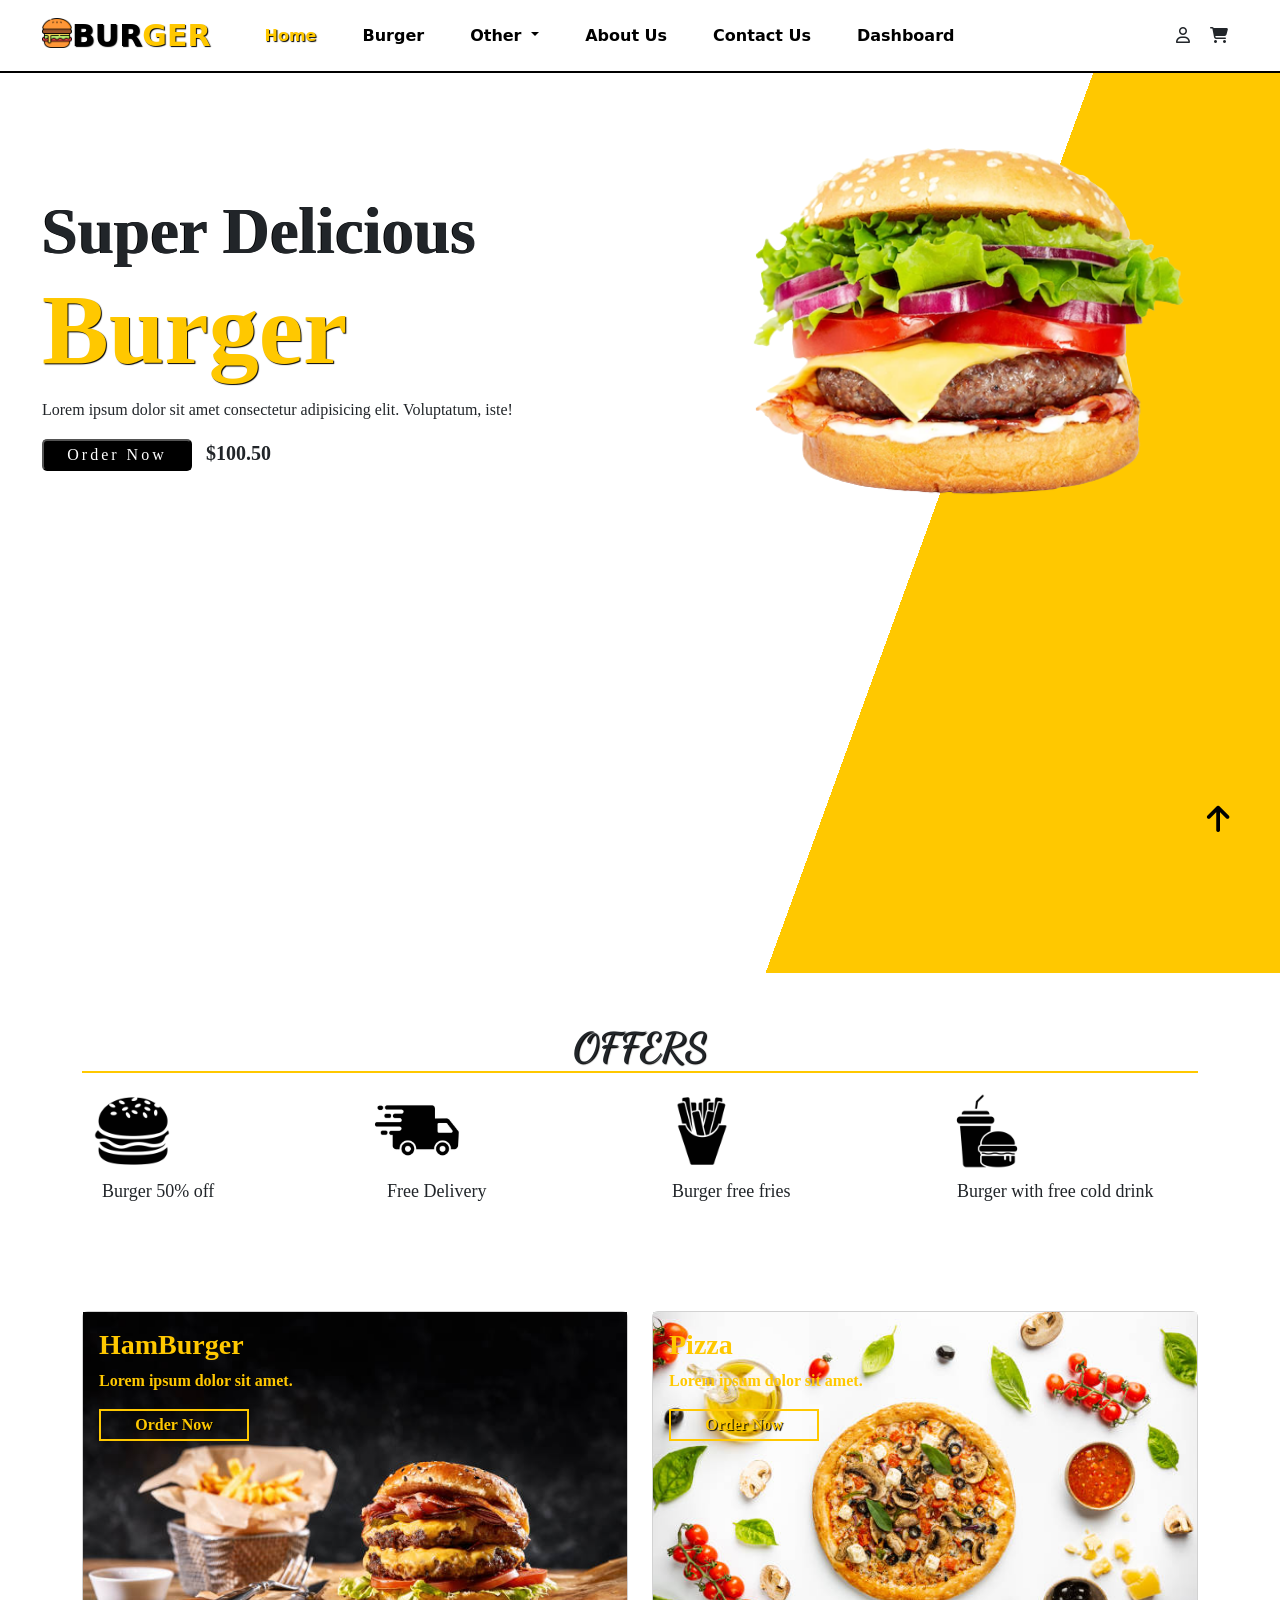
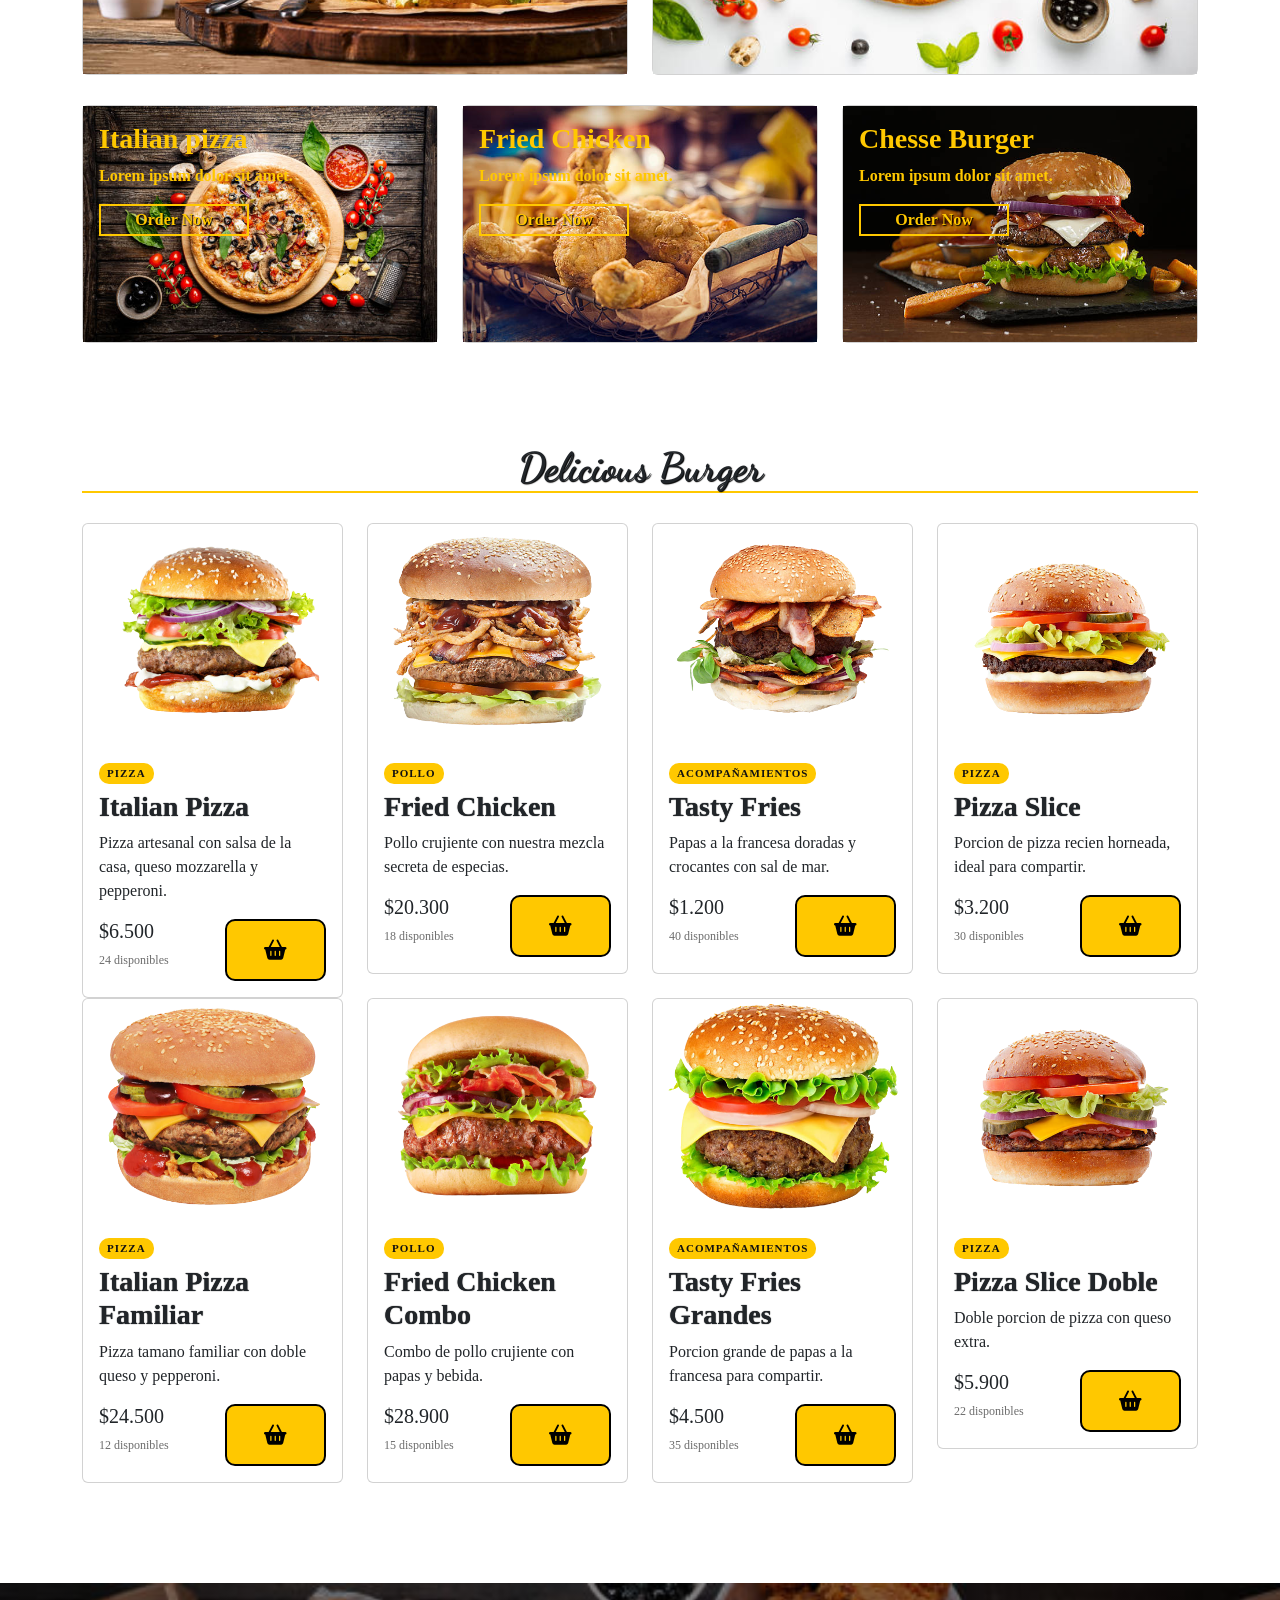
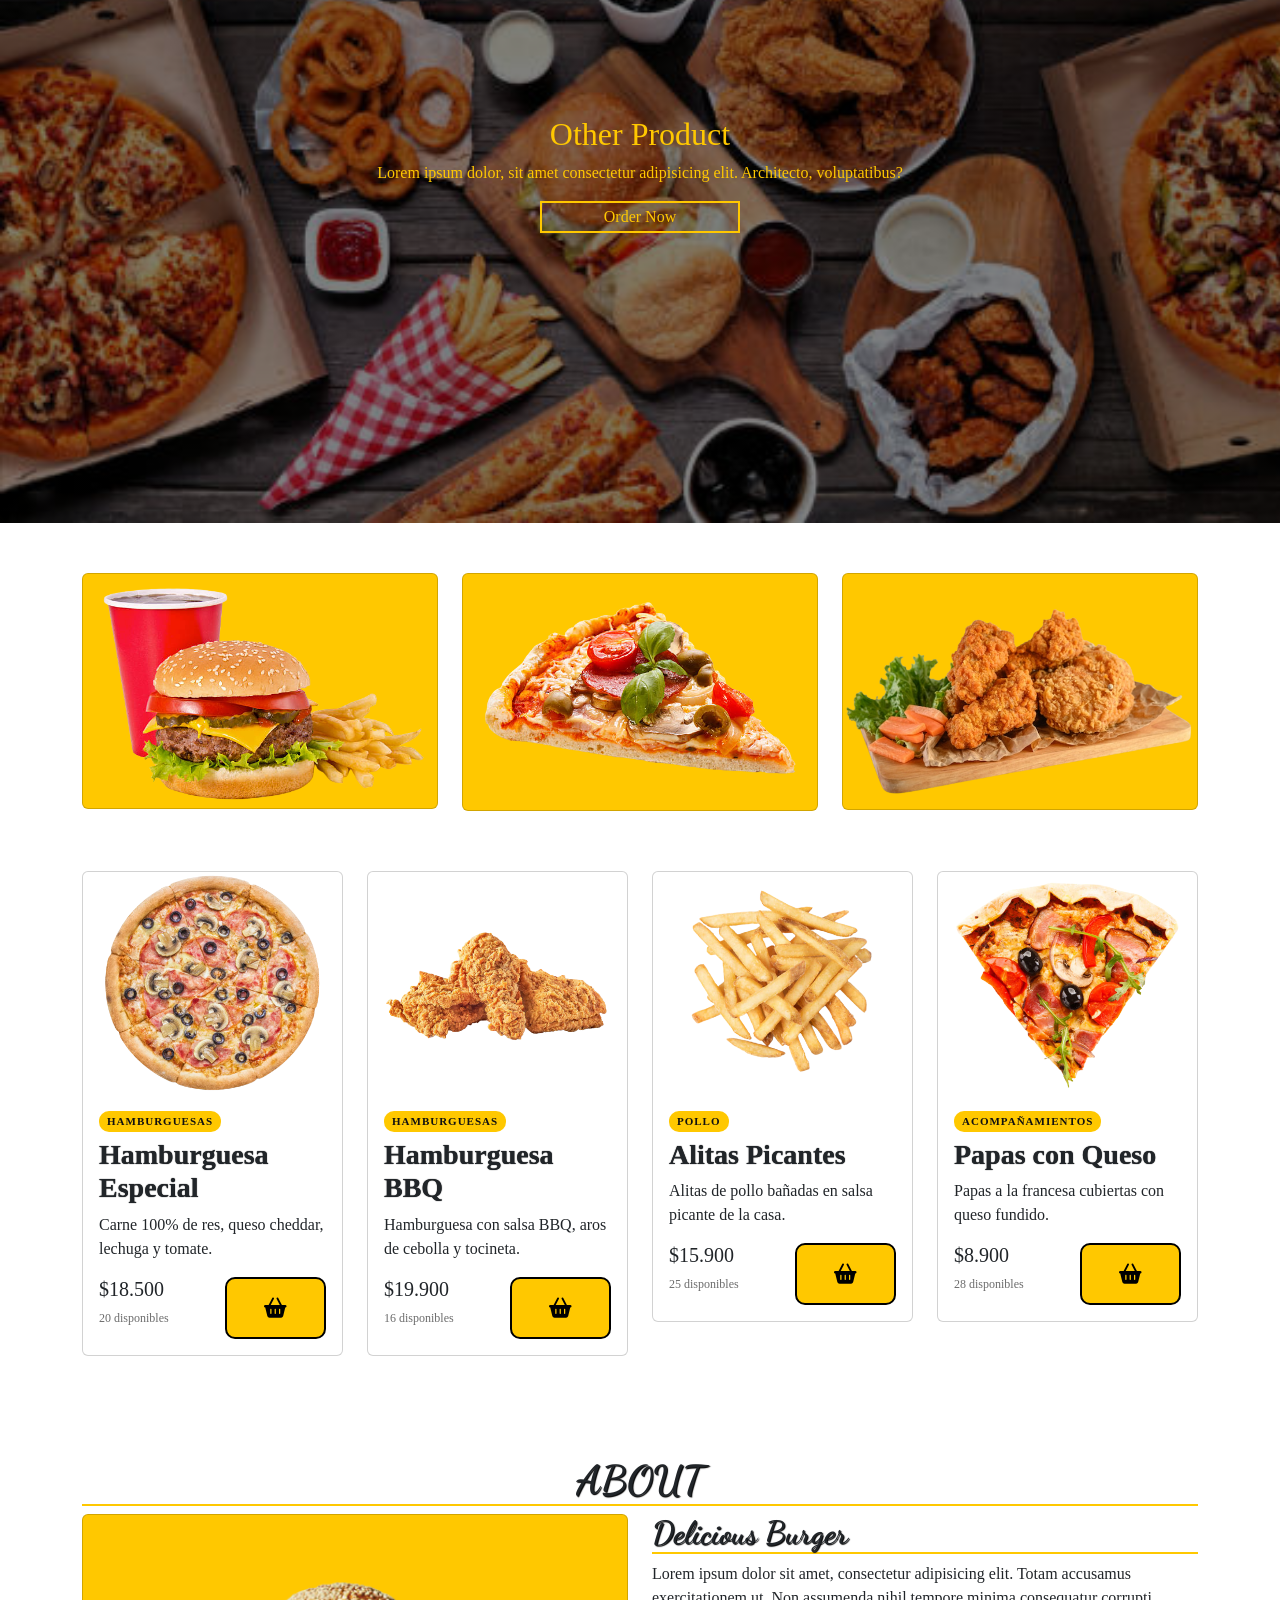
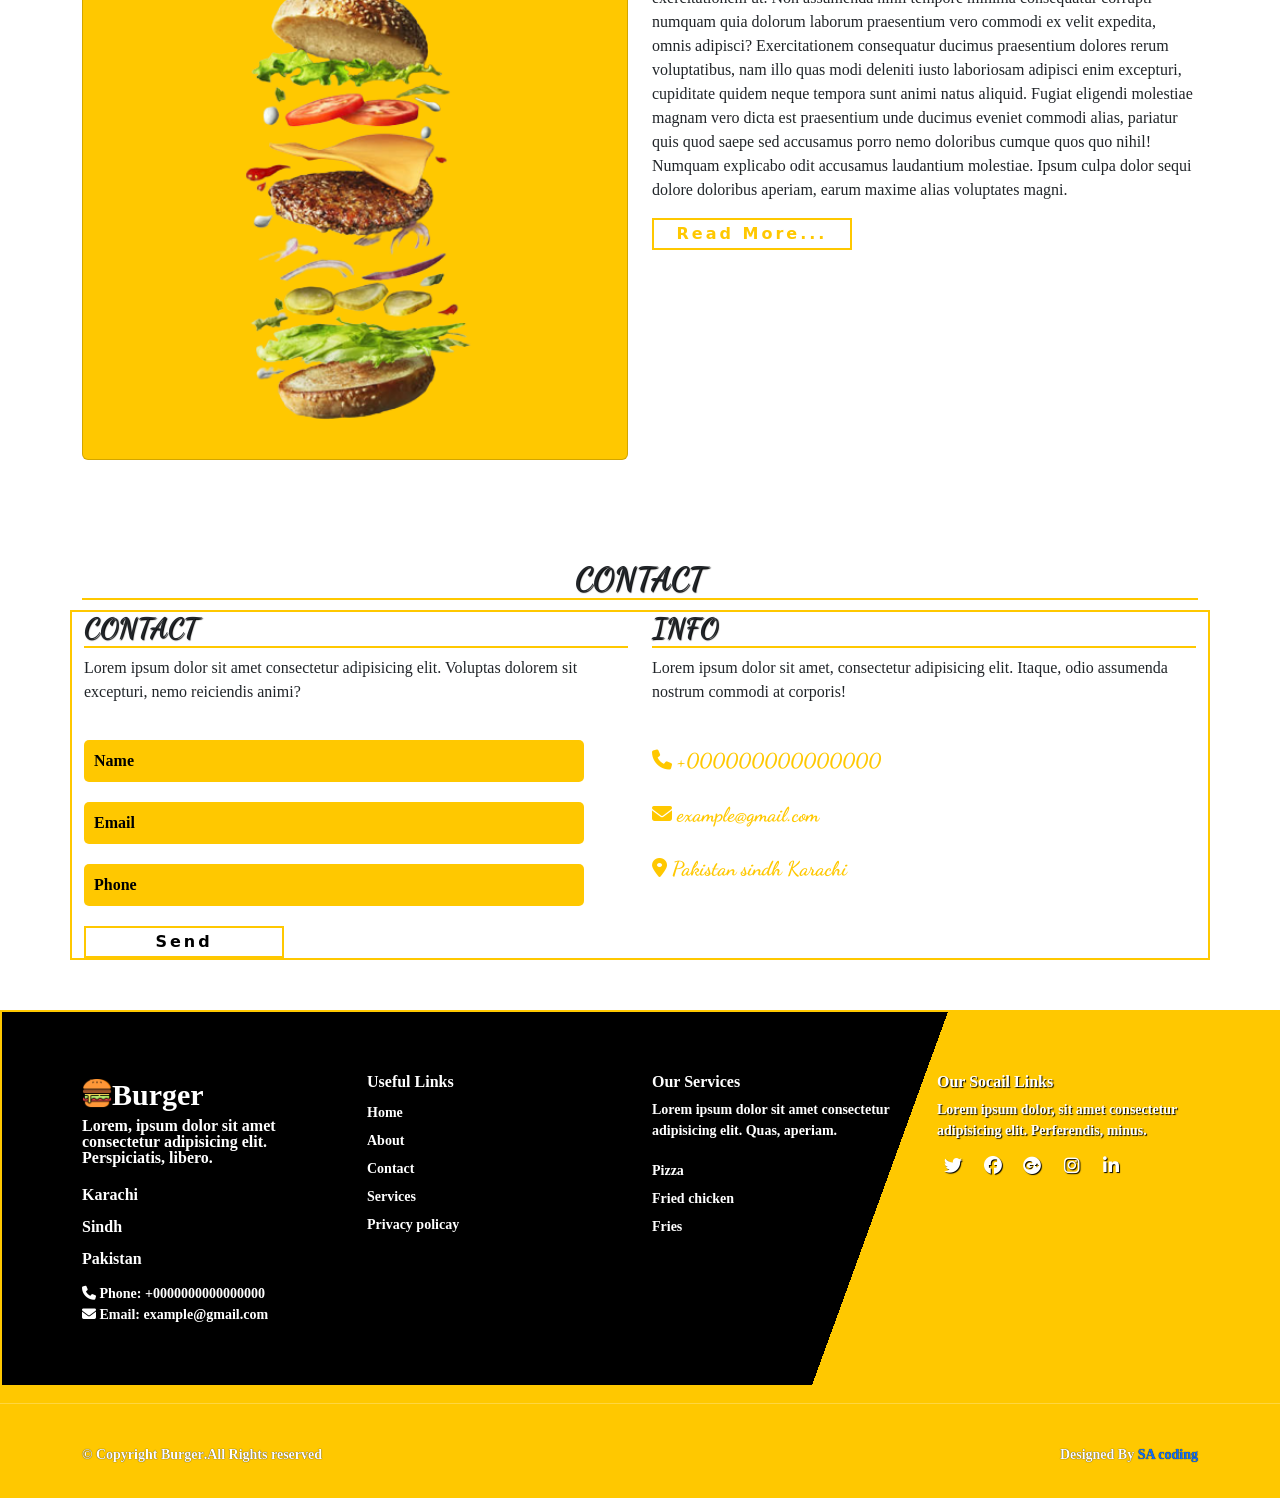
==== commit ca0a581f: "Dashboard CRUD de productos, clientes, pedidos y usuarios integrado con la tienda" ====
--- a/index.html
+++ b/index.html
@@ -49,11 +49,16 @@
           <li class="nav-item">
             <a class="nav-link" href="index.html#contact">Contact Us</a>
           </li>
+          <li class="nav-item">
+            <a class="nav-link" href="dashboard/login.html">Dashboard</a>
+          </li>
         </ul>
         
         <form class="d-flex">
           <div class="icons">
-            <i class="fa-regular fa-user"></i>
+            <a href="dashboard/login.html" id="enlace-dashboard" title="Dashboard administrativo" style="color:inherit;text-decoration:none;">
+              <i class="fa-regular fa-user"></i>
+            </a>
             <div class="carrito">
               <i class="fa-solid fa-cart-shopping"></i>
               <span class="contar-pro">0</span>
@@ -69,6 +74,7 @@
           <th scope="col">Imagen</th>
           <th scope="col">Nombre</th>
           <th scope="col">Precio</th>
+          <th scope="col"></th>
         </tr>
       </thead>
       <tbody class="cart-dropdown-body">
@@ -76,11 +82,11 @@
       </tbody>
       <tfoot>
         <tr>
-          <td colspan="3" class="text-end fw-bold">TOTAL</td>
+          <td colspan="4" class="text-end fw-bold">TOTAL</td>
           <td class="fw-bold cart-dropdown-total">$0</td>
         </tr>
         <tr>
-          <td colspan="4" class="text-center">
+          <td colspan="5" class="text-center">
             <a href="cart.html" class="btn-cart btn btn-primary">Ver Carrito</a>
           </td>
         </tr>
@@ -208,89 +214,7 @@
   <!-- burger -->
   <div class="container" id="burger">
     <h1>Delicious Burger</h1>
-    <div class="row content-pro" style="margin-top: 30px;">
-      <!-- aqui van los productos-->
-      <div class="col-md-3 py-3 py-md-0">
-        <div class="card">
-          <img src="./images/b1.png" alt="">
-          <div class="card-body">
-            <h3>Italian Pizza</h3>
-            <p>Lorem ipsum dolor sit amet.</p>
-            <h5>$6.500 <span class="btn-product"><i class="fa-solid fa-basket-shopping"></i></span></h5>
-          </div>
-        </div>
-      </div>
-      <div class="col-md-3 py-3 py-md-0">
-        <div class="card">
-          <img src="./images/b2.png" alt="">
-          <div class="card-body">
-            <h3>Fried Chicken</h3>
-            <p>Lorem ipsum dolor sit amet.</p>
-            <h5>$20.300 <span class="btn-product"><i class="fa-solid fa-basket-shopping"></i></span></h5>
-          </div>
-        </div>
-      </div>
-      <div class="col-md-3 py-3 py-md-0">
-        <div class="card">
-          <img src="./images/b3.png" alt="">
-          <div class="card-body">
-            <h3>Tasty Fries</h3>
-            <p>Lorem ipsum dolor sit amet.</p>
-            <h5>$1.200 <span class="btn-product"><i class="fa-solid fa-basket-shopping"></i></span></h5>
-          </div>
-        </div>
-      </div>
-      <div class="col-md-3 py-3 py-md-0">
-        <div class="card">
-          <img src="./images/b4.png" alt="">
-          <div class="card-body">
-            <h3>Pizza Slice</h3>
-            <p>Lorem ipsum dolor sit amet.</p>
-            <h5>$3.200 <span class="btn-product"><i class="fa-solid fa-basket-shopping"></i></span></h5>
-          </div>
-        </div>
-      </div>
-      <div class="col-md-3 py-3 py-md-0">
-        <div class="card">
-          <img src="./images/b5.png" alt="">
-          <div class="card-body">
-            <h3>Italian Pizza</h3>
-            <p>Lorem ipsum dolor sit amet.</p>
-            <h5>$6.500 <span class="btn-product"><i class="fa-solid fa-basket-shopping"></i></span></h5>
-          </div>
-        </div>
-      </div>
-      <div class="col-md-3 py-3 py-md-0">
-        <div class="card">
-          <img src="./images/b6.png" alt="">
-          <div class="card-body">
-            <h3>Fried Chicken</h3>
-            <p>Lorem ipsum dolor sit amet.</p>
-            <h5>$20.300 <span class="btn-product"><i class="fa-solid fa-basket-shopping"></i></span></h5>
-          </div>
-        </div>
-      </div>
-      <div class="col-md-3 py-3 py-md-0">
-        <div class="card">
-          <img src="./images/b7.png" alt="">
-          <div class="card-body">
-            <h3>Tasty Fries</h3>
-            <p>Lorem ipsum dolor sit amet.</p>
-            <h5>$1.200 <span class="btn-product"><i class="fa-solid fa-basket-shopping"></i></span></h5>
-          </div>
-        </div>
-      </div>
-      <div class="col-md-3 py-3 py-md-0">
-        <div class="card">
-          <img src="./images/b8.png" alt="">
-          <div class="card-body">
-            <h3>Pizza Slice</h3>
-            <p>Lorem ipsum dolor sit amet.</p>
-            <h5>$3.200 <span class="btn-product"><i class="fa-solid fa-basket-shopping"></i></span></h5>
-          </div>
-        </div>
-      </div>
-    </div>
+    <div class="row content-pro" id="productos-principal" style="margin-top: 30px;"></div>
   </div>
   <!-- burger -->
 
@@ -339,49 +263,8 @@
 
 
   <!-- burger -->
-  <div class="container" id="burger">
-    <div class="row" style="margin-top: 30px;">
-      <div class="col-md-3 py-3 py-md-0">
-        <div class="card">
-          <img src="./images/p1.png" alt="">
-          <div class="card-body">
-            <h3>Italian Pizza</h3>
-            <p>Lorem ipsum dolor sit amet.</p>
-            <h5>$6.500 <span class="btn-product"><i class="fa-solid fa-basket-shopping"></i></span></h5>
-          </div>
-        </div>
-      </div>
-      <div class="col-md-3 py-3 py-md-0">
-        <div class="card">
-          <img src="./images/p2.png" alt="">
-          <div class="card-body">
-            <h3>Fried Chicken</h3>
-            <p>Lorem ipsum dolor sit amet.</p>
-            <h5>$20.300 <span class="btn-product"><i class="fa-solid fa-basket-shopping"></i></span></h5>
-          </div>
-        </div>
-      </div>
-      <div class="col-md-3 py-3 py-md-0">
-        <div class="card">
-          <img src="./images/p3.png" alt="">
-          <div class="card-body">
-            <h3>Tasty Fries</h3>
-            <p>Lorem ipsum dolor sit amet.</p>
-            <h5>$1.200 <span class="btn-product"><i class="fa-solid fa-basket-shopping"></i></span></h5>
-          </div>
-        </div>
-      </div>
-      <div class="col-md-3 py-3 py-md-0">
-        <div class="card">
-          <img src="./images/p4.png" alt="">
-          <div class="card-body">
-            <h3>Pizza Slice</h3>
-            <p>Lorem ipsum dolor sit amet.</p>
-            <h5>$3.200 <span class="btn-product"><i class="fa-solid fa-basket-shopping"></i></span></h5>
-          </div>
-        </div>
-      </div>
-    </div>
+  <div class="container" id="otros-productos">
+    <div class="row" id="productos-otros" style="margin-top: 30px;"></div>
   </div>
   <!-- burger -->
 
@@ -524,7 +407,9 @@
   <script src="https://cdn.jsdelivr.net/npm/bootstrap@5.0.2/dist/js/bootstrap.bundle.min.js" integrity="sha384-MrcW6ZMFYlzcLA8Nl+NtUVF0sA7MsXsP1UyJoMp4YLEuNSfAP+JcXn/tWtIaxVXM" crossorigin="anonymous"></script>
   
   <!--archivo de carrito-->
+  <script src="js/datos.js"></script>
   <script src="js/tienda.js"></script>
+  <script src="js/catalogo.js"></script>
   <script src="js/carrito.js"></script>
 </body>
 </html>
--- a/style.css
+++ b/style.css
@@ -1066,3 +1066,96 @@
         min-width: 62px;
     }
 }
+
+/* Boton X para eliminar productos del mini carrito del navbar */
+.btn-eliminar-mini{
+    width: 26px;
+    height: 26px;
+    display: grid;
+    place-items: center;
+    border: none;
+    border-radius: 50%;
+    background-color: #F6F0F0;
+    color: #b3261e;
+    font-size: 12px;
+    line-height: 1;
+    cursor: pointer;
+    transition: all .2s ease;
+}
+.btn-eliminar-mini:hover{
+    background-color: #dc3545;
+    color: #fff;
+    transform: scale(1.08);
+}
+
+/* ===================== CATALOGO DINAMICO ===================== */
+/* La tienda dibuja los productos guardados por el Dashboard. */
+#otros-productos{
+    margin-top: 60px;
+    font-family: 'Roboto Slab', serif;
+}
+#otros-productos .card,
+#burger .card{
+    overflow: hidden;
+}
+#otros-productos .card{
+    transition: 0.5s ease;
+    cursor: pointer;
+}
+#otros-productos .card:hover{
+    background-color: #ffc800;
+}
+#otros-productos .card h3{
+    font-weight: bold;
+    text-shadow: 0px 0px 1px black;
+}
+#otros-productos .card h5 span{
+    color: black;
+    float: right;
+}
+.catalogo-imagen{
+    position: relative;
+    overflow: hidden;
+}
+.catalogo-imagen img{
+    width: 100%;
+    height: 220px;
+    object-fit: cover;
+}
+.catalogo-categoria{
+    display: inline-block;
+    font-size: 11px;
+    text-transform: uppercase;
+    letter-spacing: 1px;
+    background-color: #ffc800;
+    color: #111;
+    padding: 2px 8px;
+    border-radius: 10px;
+    margin-bottom: 6px;
+    font-weight: bold;
+}
+.etiqueta-agotado{
+    position: absolute;
+    top: 10px;
+    left: 10px;
+    background-color: #111;
+    color: #fff;
+    padding: 4px 10px;
+    border-radius: 4px;
+    font-size: 12px;
+    font-weight: bold;
+}
+.catalogo-stock{
+    display: block;
+    margin-top: 8px;
+    color: #6c6c6c;
+    font-size: 12px;
+}
+.sin-stock{
+    float: right;
+    background-color: #111;
+    color: #fff;
+    font-size: 12px;
+    padding: 2px 6px;
+    border-radius: 4px;
+}
